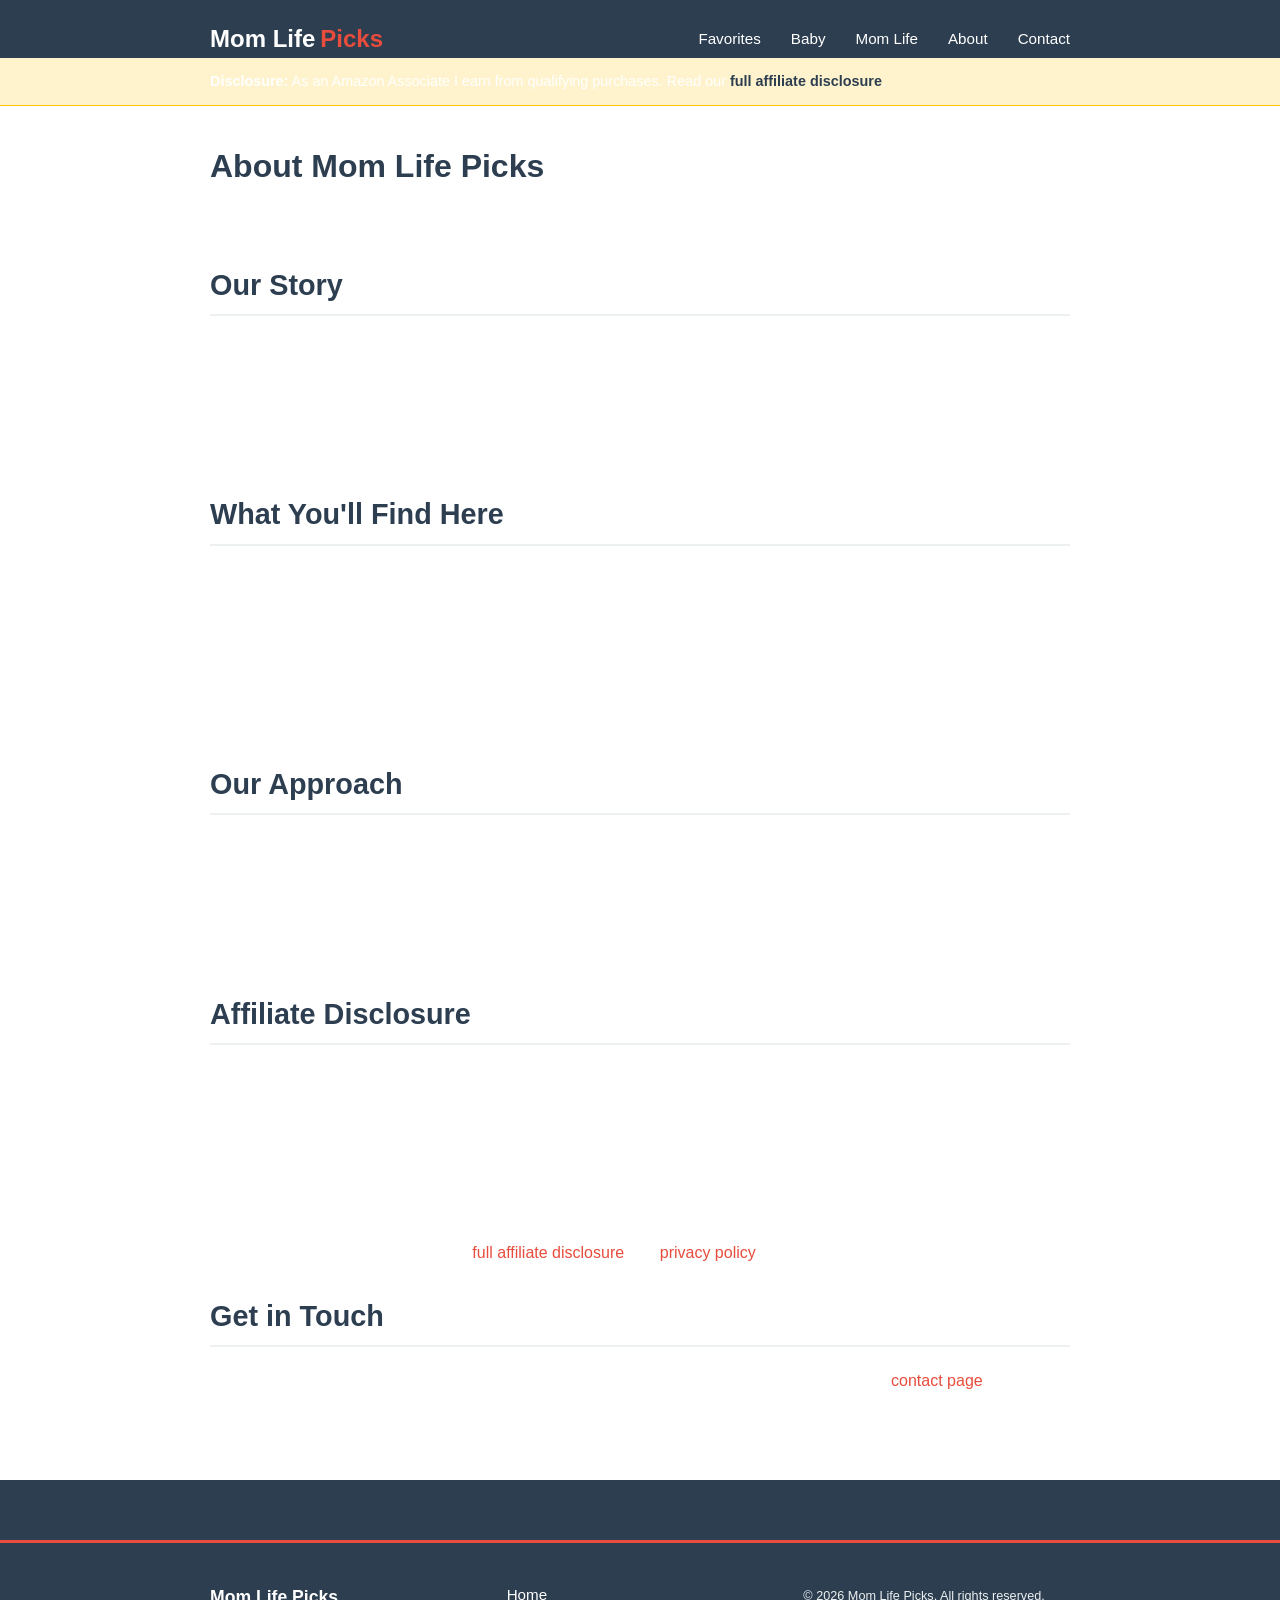
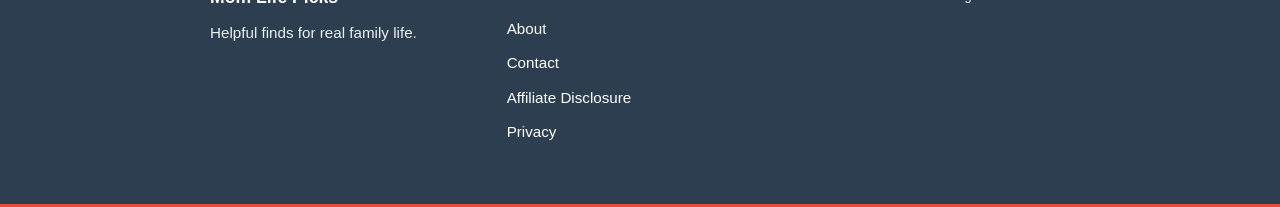
==== about.html @ 4f9dafab "Initial commit: Move Mom Life Picks to GitHub Pages" ====
<!doctype html>
<html lang="en"><head><meta charset="utf-8"><meta name="viewport" content="width=device-width,initial-scale=1">
<title>About Mom Life Picks | Amazon Affiliate Blog</title><meta name="description" content="Learn about Mom Life Picks and our mission to help busy moms find practical Amazon products.">
<link rel="stylesheet" href="style.css"></head>
<body>
<header class="top"><div class="wrap nav"><a class="logo" href="index.html">Mom Life <span>Picks</span></a><nav><a href="index.html#favorites">Favorites</a><a href="index.html#baby">Baby</a><a href="index.html#mom">Mom Life</a><a href="about.html">About</a><a href="contact.html">Contact</a></nav></div></div>
<div class="disclosure"><div class="wrap"><strong>Disclosure:</strong> As an Amazon Associate I earn from qualifying purchases. Read our <a href="affiliate-disclosure.html">full affiliate disclosure</a>.</div></div>
<main class="page-content"><div class="wrap">
<h1>About Mom Life Picks</h1>
<p>Welcome to Mom Life Picks—a place for real moms to find practical, honest product recommendations.</p>

<h2>Our Story</h2>
<p>As a new mom, I was overwhelmed by the amount of products marketed as "essential" for babies and families. In the chaos of early parenthood, I found myself buying things I actually used and skipping the trendy stuff that didn't fit our life.</p>
<p>Mom Life Picks started as a way to share what actually works—the products, routines, and tips that make daily mom life easier, without the overwhelm.</p>

<h2>What You'll Find Here</h2>
<p>This blog focuses on practical Amazon finds across several categories:</p>
<ul>
<li><strong>Baby Essentials:</strong> Diapers, wipes, carriers, and products for newborns and infants</li>
<li><strong>Toddler Gear:</strong> Travel tips, routines, and items that make life with toddlers easier</li>
<li><strong>Mom Life:</strong> Organization, self-care, and those small things that make a big difference</li>
<li><strong>Home & Family:</strong> Products that support busy households</li>
</ul>

<h2>Our Approach</h2>
<p>Every recommendation on Mom Life Picks comes from a place of genuine usefulness. We ask: Will this actually solve a problem? Will a real mom use this regularly? Does it represent good value?</p>
<p>We believe the best products are the ones you'll reach for again and again—not the ones that look cute on Instagram and sit in a drawer.</p>

<h2>Affiliate Disclosure</h2>
<p>Mom Life Picks is a participant in the Amazon Associates Program. When you click on product links and make a purchase, we earn a small commission at no additional cost to you. This helps us continue creating helpful recommendations.</p>
<p>Your purchases support Mom Life Picks and help us bring you more practical recommendations. Thank you for your support!</p>
<p>For complete details, please see our <a href="affiliate-disclosure.html">full affiliate disclosure</a> and <a href="privacy-policy.html">privacy policy</a>.</p>

<h2>Get in Touch</h2>
<p>Have a question, suggestion, or product recommendation? We'd love to hear from you. Visit our <a href="contact.html">contact page</a> to reach out.</p>
</div></main>
<footer><div class="wrap footer-grid"><div><strong>Mom Life Picks</strong><p>Helpful finds for real family life.</p></div><div><nav class="footer-nav"><a href="index.html">Home</a><a href="about.html">About</a><a href="contact.html">Contact</a><a href="affiliate-disclosure.html">Affiliate Disclosure</a><a href="privacy-policy.html">Privacy</a></nav></div><div><p><small>&copy; 2026 Mom Life Picks. All rights reserved.</small></p></div></div></footer>
</body></html>
---- style.css ----
/* Typography & Colors */
:root {
  --primary-color: #2c3e50;
  --accent-color: #e74c3c;
  --light-bg: #f8f9fa;
  --border-color: #ecf0f1;
  --text-dark: #2c3e50;
  --text-light: #7f8c8d;
}

* {
  margin: 0;
  padding: 0;
  box-sizing: border-box;
}

body {
  font-family: -apple-system, BlinkMacSystemFont, 'Segoe UI', Roboto, Oxygen, Ubuntu, Cantarell, sans-serif;
  line-height: 1.6;
  color: var(--text-dark);
  background-color: #fff;
}

/* Wrapper & Layout */
.wrap {
  max-width: 900px;
  margin: 0 auto;
  padding: 0 20px;
}

/* Header & Navigation */
header.top {
  background: var(--primary-color);
  color: white;
  padding: 20px 0;
  border-bottom: 3px solid var(--accent-color);
}

.nav {
  display: flex;
  justify-content: space-between;
  align-items: center;
}

.logo {
  font-size: 1.5rem;
  font-weight: bold;
  color: white;
  text-decoration: none;
  display: flex;
  align-items: center;
  gap: 5px;
}

.logo span {
  color: var(--accent-color);
}

header nav {
  display: flex;
  gap: 30px;
  flex-wrap: wrap;
}

header nav a {
  color: white;
  text-decoration: none;
  font-size: 0.95rem;
  transition: color 0.3s ease;
}

header nav a:hover {
  color: var(--accent-color);
}

/* Disclosure Banner */
.disclosure {
  background-color: #fff3cd;
  border-bottom: 1px solid #ffc107;
  padding: 12px 0;
  font-size: 0.9rem;
}

.disclosure a {
  color: var(--primary-color);
  font-weight: 600;
}

/* Main Content */
main {
  padding: 40px 0;
  min-height: 60vh;
}

/* Hero Section */
.hero {
  text-align: center;
  margin-bottom: 60px;
  padding: 40px 0;
}

.hero h1 {
  font-size: 2.5rem;
  color: var(--primary-color);
  margin-bottom: 15px;
}

.hero p {
  font-size: 1.2rem;
  color: var(--text-light);
}

/* Headings */
h1, h2, h3, h4, h5, h6 {
  color: var(--primary-color);
  margin-bottom: 15px;
  line-height: 1.3;
}

h2 {
  font-size: 1.8rem;
  margin-top: 30px;
  margin-bottom: 20px;
  border-bottom: 2px solid var(--border-color);
  padding-bottom: 10px;
}

h3 {
  font-size: 1.3rem;
}

/* Featured Post */
.featured-post {
  background-color: var(--light-bg);
  padding: 30px;
  border-radius: 8px;
  margin-bottom: 50px;
  border-left: 4px solid var(--accent-color);
}

.featured-post article {
  margin: 0;
}

.featured-post h3 {
  margin-bottom: 10px;
}

.featured-post p {
  color: var(--text-light);
  margin-bottom: 15px;
}

/* Post Grid */
.post-grid {
  margin-bottom: 50px;
}

.grid {
  display: grid;
  grid-template-columns: repeat(auto-fit, minmax(280px, 1fr));
  gap: 25px;
  margin-top: 20px;
}

.grid article {
  background: var(--light-bg);
  padding: 20px;
  border-radius: 8px;
  transition: transform 0.3s ease, box-shadow 0.3s ease;
}

.grid article:hover {
  transform: translateY(-5px);
  box-shadow: 0 4px 12px rgba(0,0,0,0.1);
}

.grid article h3 {
  margin-bottom: 10px;
}

.grid article p {
  color: var(--text-light);
  font-size: 0.95rem;
}

/* Links */
a {
  color: var(--accent-color);
  text-decoration: none;
  transition: color 0.3s ease;
}

a:hover {
  text-decoration: underline;
}

/* Buttons */
.button {
  display: inline-block;
  background-color: var(--accent-color);
  color: white;
  padding: 12px 24px;
  border-radius: 4px;
  text-decoration: none;
  font-weight: 600;
  transition: background-color 0.3s ease;
  margin-top: 10px;
}

.button:hover {
  background-color: #c0392b;
  text-decoration: none;
}

/* Post Page */
.post-page {
  padding: 40px 0;
}

.post-page .eyebrow {
  color: var(--accent-color);
  font-weight: 600;
  font-size: 0.85rem;
  letter-spacing: 1px;
  text-transform: uppercase;
}

.post-page h1 {
  font-size: 2rem;
  margin-top: 10px;
  margin-bottom: 10px;
}

.post-intro {
  font-size: 1.1rem;
  color: var(--text-light);
  margin-bottom: 30px;
  font-style: italic;
}

.post-body {
  line-height: 1.8;
  margin-bottom: 40px;
}

.post-body h2 {
  margin-top: 35px;
  font-size: 1.5rem;
}

.post-body h3 {
  margin-top: 25px;
  font-size: 1.1rem;
}

.post-body p {
  margin-bottom: 15px;
  line-height: 1.8;
}

.post-body ol, .post-body ul {
  margin: 20px 0 20px 30px;
}

.post-body li {
  margin-bottom: 10px;
}

.product-note {
  background-color: var(--light-bg);
  padding: 12px;
  border-left: 3px solid var(--accent-color);
  margin: 15px 0;
  font-style: italic;
  color: var(--text-light);
}

.back {
  margin-top: 50px;
  padding-top: 20px;
  border-top: 1px solid var(--border-color);
}

/* CTA Section */
.cta {
  background-color: var(--light-bg);
  padding: 40px 30px;
  border-radius: 8px;
  text-align: center;
  margin-top: 50px;
}

.cta h2 {
  border: none;
  margin-top: 0;
}

.cta p {
  font-size: 1.05rem;
  color: var(--text-light);
}

/* Footer */
footer {
  background-color: var(--primary-color);
  color: white;
  padding: 40px 0;
  margin-top: 60px;
  border-top: 3px solid var(--accent-color);
}

.footer-grid {
  display: grid;
  grid-template-columns: repeat(auto-fit, minmax(250px, 1fr));
  gap: 30px;
}

footer strong {
  display: block;
  margin-bottom: 10px;
  font-size: 1.1rem;
}

footer p {
  color: #ecf0f1;
  font-size: 0.95rem;
}

.footer-nav {
  display: flex;
  flex-direction: column;
  gap: 10px;
}

footer a {
  color: #ecf0f1;
  text-decoration: none;
  transition: color 0.3s ease;
}

footer a:hover {
  color: var(--accent-color);
}

/* Utility Classes */
.page-content {
  background: white;
  padding: 40px 0;
}

.page-content h1 {
  margin-bottom: 20px;
}

.page-content p {
  margin-bottom: 15px;
  line-height: 1.8;
}

.page-content h2 {
  margin-top: 30px;
}

.page-content ol, .page-content ul {
  margin: 15px 0 15px 30px;
}

.page-content li {
  margin-bottom: 8px;
}

/* Responsive Design */
@media (max-width: 768px) {
  .nav {
    flex-direction: column;
    gap: 15px;
  }

  header nav {
    flex-direction: column;
    gap: 15px;
    width: 100%;
  }

  header nav a {
    display: block;
  }

  .logo {
    font-size: 1.2rem;
  }

  .hero h1 {
    font-size: 2rem;
  }

  .hero p {
    font-size: 1rem;
  }

  .grid {
    grid-template-columns: 1fr;
  }

  .post-page h1 {
    font-size: 1.6rem;
  }

  h2 {
    font-size: 1.5rem;
  }

  .footer-grid {
    grid-template-columns: 1fr;
  }
}

@media (max-width: 480px) {
  .wrap {
    padding: 0 15px;
  }

  body {
    font-size: 14px;
  }

  .hero h1 {
    font-size: 1.6rem;
  }

  header nav {
    gap: 10px;
    font-size: 0.9rem;
  }

  .button {
    display: block;
    text-align: center;
  }
}
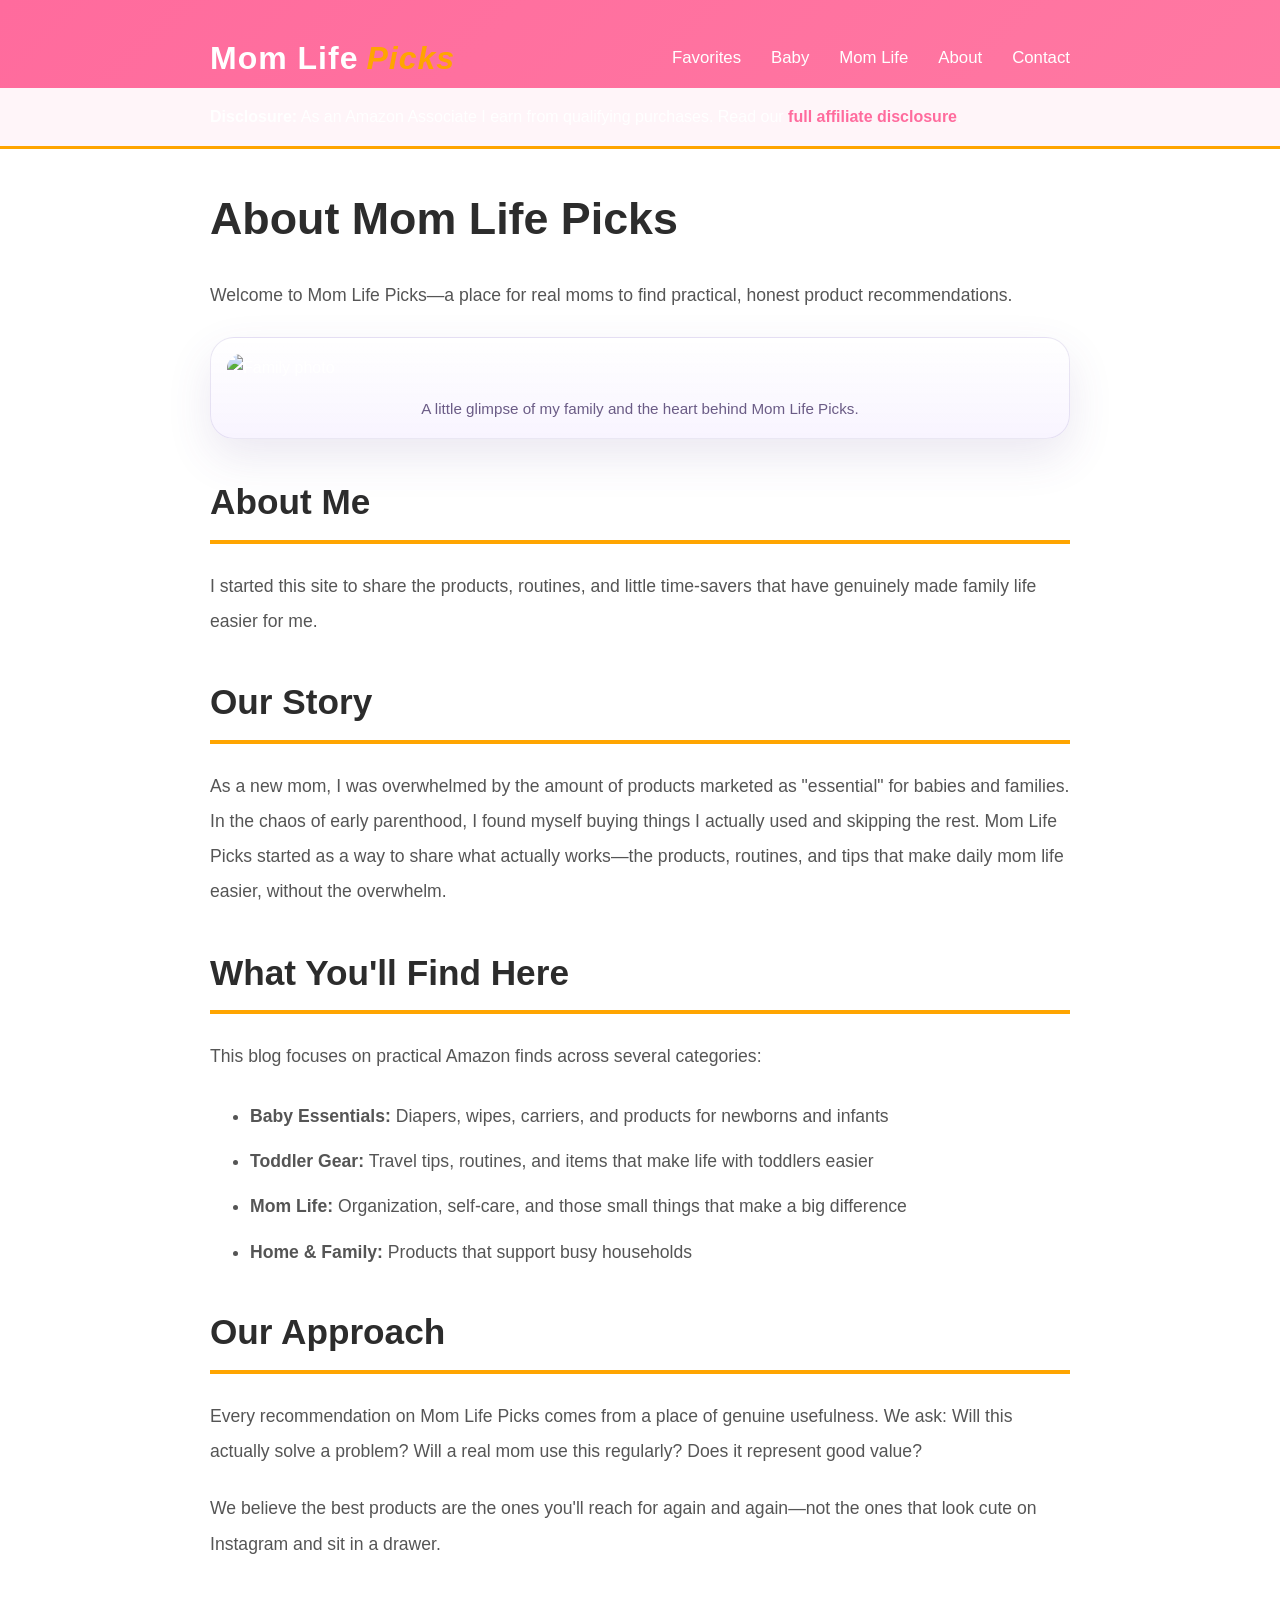
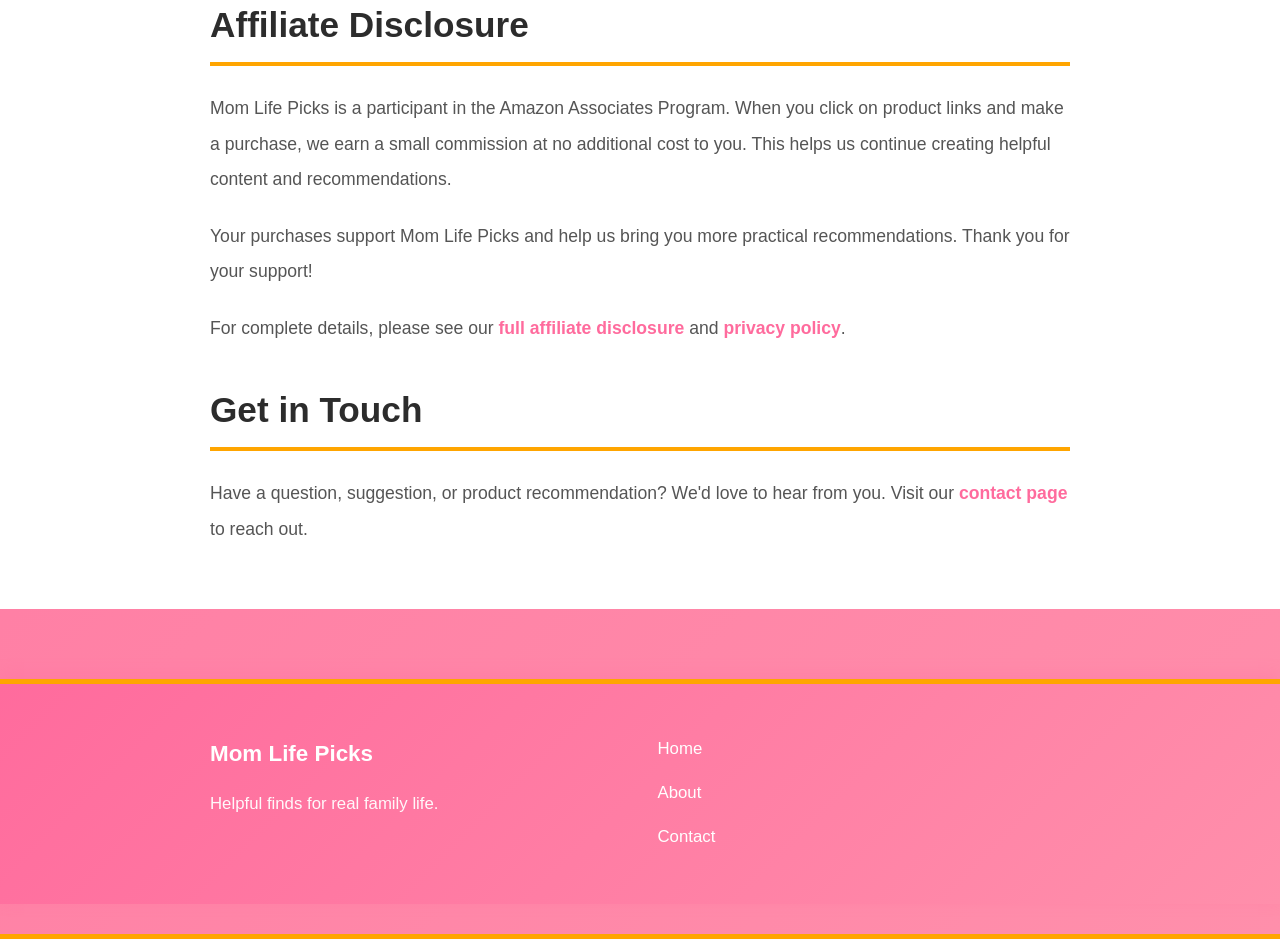
==== commit b944c30e: "Remove baby licking toy from family photo usage and keep bio featured" ====
--- a/about.html
+++ b/about.html
@@ -1,7 +1,33 @@
 <!doctype html>
 <html lang="en"><head><meta charset="utf-8"><meta name="viewport" content="width=device-width,initial-scale=1">
 <title>About Mom Life Picks | Amazon Affiliate Blog</title><meta name="description" content="Learn about Mom Life Picks and our mission to help busy moms find practical Amazon products.">
-<link rel="stylesheet" href="style.css"></head>
+<link rel="stylesheet" href="style.css">
+<style>
+.bio-feature {
+  margin: 1.5rem 0 2rem;
+  padding: 1rem;
+  border-radius: 24px;
+  background: linear-gradient(180deg, rgba(255,255,255,.92), rgba(248,244,255,.96));
+  box-shadow: 0 18px 45px rgba(88, 62, 140, .12);
+  border: 1px solid rgba(140, 120, 190, .18);
+}
+.bio-feature .bio-photo {
+  width: 100%;
+  max-height: 420px;
+  object-fit: cover;
+  border-radius: 18px;
+  display: block;
+}
+.bio-feature figcaption {
+  font-size: .95rem;
+  color: #6b5c86;
+  margin-top: .75rem;
+  text-align: center;
+}
+.bio-feature h2 {
+  margin-top: 0;
+}
+</style></head>
 <body>
 <header class="top"><div class="wrap nav"><a class="logo" href="index.html">Mom Life <span>Picks</span></a><nav><a href="index.html#favorites">Favorites</a><a href="index.html#baby">Baby</a><a href="index.html#mom">Mom Life</a><a href="about.html">About</a><a href="contact.html">Contact</a></nav></div></div>
 <div class="disclosure"><div class="wrap"><strong>Disclosure:</strong> As an Amazon Associate I earn from qualifying purchases. Read our <a href="affiliate-disclosure.html">full affiliate disclosure</a>.</div></div>
@@ -9,9 +35,16 @@
 <h1>About Mom Life Picks</h1>
 <p>Welcome to Mom Life Picks—a place for real moms to find practical, honest product recommendations.</p>
 
+<figure class="bio-feature">
+  <img src="images/family-photo.jpg" alt="Family photo" class="bio-photo">
+  <figcaption>A little glimpse of my family and the heart behind Mom Life Picks.</figcaption>
+</figure>
+
+<h2>About Me</h2>
+<p>I started this site to share the products, routines, and little time-savers that have genuinely made family life easier for me.</p>
+
 <h2>Our Story</h2>
-<p>As a new mom, I was overwhelmed by the amount of products marketed as "essential" for babies and families. In the chaos of early parenthood, I found myself buying things I actually used and skipping the trendy stuff that didn't fit our life.</p>
-<p>Mom Life Picks started as a way to share what actually works—the products, routines, and tips that make daily mom life easier, without the overwhelm.</p>
+<p>As a new mom, I was overwhelmed by the amount of products marketed as "essential" for babies and families. In the chaos of early parenthood, I found myself buying things I actually used and skipping the rest. Mom Life Picks started as a way to share what actually works—the products, routines, and tips that make daily mom life easier, without the overwhelm.</p>
 
 <h2>What You'll Find Here</h2>
 <p>This blog focuses on practical Amazon finds across several categories:</p>
@@ -27,12 +60,12 @@
 <p>We believe the best products are the ones you'll reach for again and again—not the ones that look cute on Instagram and sit in a drawer.</p>
 
 <h2>Affiliate Disclosure</h2>
-<p>Mom Life Picks is a participant in the Amazon Associates Program. When you click on product links and make a purchase, we earn a small commission at no additional cost to you. This helps us continue creating helpful recommendations.</p>
+<p>Mom Life Picks is a participant in the Amazon Associates Program. When you click on product links and make a purchase, we earn a small commission at no additional cost to you. This helps us continue creating helpful content and recommendations.</p>
 <p>Your purchases support Mom Life Picks and help us bring you more practical recommendations. Thank you for your support!</p>
 <p>For complete details, please see our <a href="affiliate-disclosure.html">full affiliate disclosure</a> and <a href="privacy-policy.html">privacy policy</a>.</p>
 
 <h2>Get in Touch</h2>
 <p>Have a question, suggestion, or product recommendation? We'd love to hear from you. Visit our <a href="contact.html">contact page</a> to reach out.</p>
 </div></main>
-<footer><div class="wrap footer-grid"><div><strong>Mom Life Picks</strong><p>Helpful finds for real family life.</p></div><div><nav class="footer-nav"><a href="index.html">Home</a><a href="about.html">About</a><a href="contact.html">Contact</a><a href="affiliate-disclosure.html">Affiliate Disclosure</a><a href="privacy-policy.html">Privacy</a></nav></div><div><p><small>&copy; 2026 Mom Life Picks. All rights reserved.</small></p></div></div></footer>
-</body></html>+<footer><div class="wrap footer-grid"><div><strong>Mom Life Picks</strong><p>Helpful finds for real family life.</p></div><div><nav class="footer-nav"><a href="index.html">Home</a><a href="about.html">About</a><a href="contact.html">Contact</a></nav></div></div></footer>
+</body></html>
--- a/style.css
+++ b/style.css
@@ -1,11 +1,12 @@
-/* Typography & Colors */
+/* Typography & Colors - Fun, Bright & Feminine with Better Readability */
 :root {
-  --primary-color: #2c3e50;
-  --accent-color: #e74c3c;
-  --light-bg: #f8f9fa;
-  --border-color: #ecf0f1;
-  --text-dark: #2c3e50;
-  --text-light: #7f8c8d;
+  --primary-color: #ff6b9d;
+  --accent-color: #ffa500;
+  --light-bg: #ffffff;
+  --border-color: #ffb3d9;
+  --text-dark: #2c2c2c;
+  --text-light: #555555;
+  --secondary-bg: #f8f8f8;
 }
 
 * {
@@ -15,10 +16,13 @@
 }
 
 body {
-  font-family: -apple-system, BlinkMacSystemFont, 'Segoe UI', Roboto, Oxygen, Ubuntu, Cantarell, sans-serif;
-  line-height: 1.6;
-  color: var(--text-dark);
-  background-color: #fff;
+  font-family: 'Segoe UI', 'Helvetica Neue', Arial, sans-serif;
+  line-height: 1.8;
+  color: var(--text-dark);
+  background: #ffffff;
+  letter-spacing: 0px;
+  font-size: 16px;
+  font-weight: 400;
 }
 
 /* Wrapper & Layout */
@@ -30,10 +34,11 @@
 
 /* Header & Navigation */
 header.top {
-  background: var(--primary-color);
+  background: linear-gradient(135deg, #ff6b9d 0%, #ff8fab 100%);
   color: white;
-  padding: 20px 0;
-  border-bottom: 3px solid var(--accent-color);
+  padding: 30px 0;
+  border-bottom: 5px solid #ffa500;
+  box-shadow: 0 4px 15px rgba(255, 107, 157, 0.3);
 }
 
 .nav {
@@ -43,17 +48,22 @@
 }
 
 .logo {
-  font-size: 1.5rem;
-  font-weight: bold;
+  font-size: 2rem;
+  font-weight: 700;
   color: white;
   text-decoration: none;
   display: flex;
   align-items: center;
-  gap: 5px;
+  gap: 8px;
+  font-family: 'Segoe UI', Arial, sans-serif;
+  letter-spacing: 1px;
+  text-shadow: none;
 }
 
 .logo span {
-  color: var(--accent-color);
+  color: #ffa500;
+  font-style: italic;
+  font-weight: 700;
 }
 
 header nav {
@@ -65,20 +75,26 @@
 header nav a {
   color: white;
   text-decoration: none;
-  font-size: 0.95rem;
-  transition: color 0.3s ease;
+  font-size: 1.05rem;
+  font-weight: 500;
+  transition: all 0.3s ease;
+  font-family: 'Segoe UI', Arial, sans-serif;
+  border-bottom: 2px solid transparent;
 }
 
 header nav a:hover {
-  color: var(--accent-color);
+  color: #ffa500;
+  border-bottom: 2px solid white;
+  transform: translateY(-2px);
 }
 
 /* Disclosure Banner */
 .disclosure {
-  background-color: #fff3cd;
-  border-bottom: 1px solid #ffc107;
-  padding: 12px 0;
-  font-size: 0.9rem;
+  background: #fff5f9;
+  border-bottom: 3px solid #ffa500;
+  padding: 15px 0;
+  font-size: 1rem;
+  font-weight: 500;
 }
 
 .disclosure a {
@@ -88,54 +104,76 @@
 
 /* Main Content */
 main {
-  padding: 40px 0;
+  padding: 50px 0;
   min-height: 60vh;
+  background: #ffffff;
 }
 
 /* Hero Section */
 .hero {
   text-align: center;
   margin-bottom: 60px;
-  padding: 40px 0;
+  padding: 50px 20px;
+  background: #fff5f9;
+  border-radius: 20px;
+  border: 3px solid #ffb3d9;
 }
 
 .hero h1 {
-  font-size: 2.5rem;
+  font-size: 3.5rem;
   color: var(--primary-color);
-  margin-bottom: 15px;
+  margin-bottom: 20px;
+  font-family: 'Segoe UI', Arial, sans-serif;
+  font-weight: 700;
+  letter-spacing: 0px;
+  line-height: 1.2;
 }
 
 .hero p {
-  font-size: 1.2rem;
-  color: var(--text-light);
+  font-size: 1.4rem;
+  color: var(--text-dark);
+  font-weight: 400;
+  font-family: 'Segoe UI', Arial, sans-serif;
 }
 
 /* Headings */
 h1, h2, h3, h4, h5, h6 {
-  color: var(--primary-color);
-  margin-bottom: 15px;
+  color: var(--text-dark);
+  margin-bottom: 20px;
   line-height: 1.3;
+  font-family: 'Segoe UI', Arial, sans-serif;
+  font-weight: 700;
+}
+
+h1 {
+  font-size: 2.8rem;
+  color: var(--text-dark);
 }
 
 h2 {
-  font-size: 1.8rem;
-  margin-top: 30px;
-  margin-bottom: 20px;
-  border-bottom: 2px solid var(--border-color);
-  padding-bottom: 10px;
+  font-size: 2.2rem;
+  margin-top: 40px;
+  margin-bottom: 25px;
+  border-bottom: 4px solid var(--accent-color);
+  padding-bottom: 15px;
+  color: var(--text-dark);
 }
 
 h3 {
-  font-size: 1.3rem;
+  font-size: 1.6rem;
+  color: var(--text-dark);
+  font-weight: 700;
 }
 
 /* Featured Post */
 .featured-post {
-  background-color: var(--light-bg);
-  padding: 30px;
-  border-radius: 8px;
-  margin-bottom: 50px;
-  border-left: 4px solid var(--accent-color);
+  background: #fff5f9;
+  padding: 40px;
+  border-radius: 15px;
+  margin-bottom: 60px;
+  border-left: 8px solid var(--accent-color);
+  box-shadow: 0 4px 12px rgba(255, 107, 157, 0.1);
+  border: 2px solid #ffb3d9;
 }
 
 .featured-post article {
@@ -143,204 +181,274 @@
 }
 
 .featured-post h3 {
-  margin-bottom: 10px;
+  margin-bottom: 15px;
+  color: var(--text-dark);
 }
 
 .featured-post p {
   color: var(--text-light);
   margin-bottom: 15px;
+  font-size: 1.1rem;
+  line-height: 1.8;
 }
 
 /* Post Grid */
 .post-grid {
-  margin-bottom: 50px;
+  margin-bottom: 60px;
 }
 
 .grid {
   display: grid;
   grid-template-columns: repeat(auto-fit, minmax(280px, 1fr));
-  gap: 25px;
-  margin-top: 20px;
+  gap: 30px;
+  margin-top: 25px;
 }
 
 .grid article {
-  background: var(--light-bg);
-  padding: 20px;
-  border-radius: 8px;
-  transition: transform 0.3s ease, box-shadow 0.3s ease;
+  background: #fff5f9;
+  padding: 30px;
+  border-radius: 15px;
+  border: 2px solid #ffb3d9;
+  transition: all 0.3s ease;
+  box-shadow: 0 4px 12px rgba(255, 107, 157, 0.1);
 }
 
 .grid article:hover {
-  transform: translateY(-5px);
-  box-shadow: 0 4px 12px rgba(0,0,0,0.1);
+  transform: translateY(-8px);
+  box-shadow: 0 8px 20px rgba(255, 107, 157, 0.2);
+  border-color: var(--accent-color);
 }
 
 .grid article h3 {
-  margin-bottom: 10px;
+  margin-bottom: 15px;
+  color: var(--text-dark);
+  font-size: 1.5rem;
 }
 
 .grid article p {
   color: var(--text-light);
-  font-size: 0.95rem;
+  font-size: 1.05rem;
+  line-height: 1.8;
 }
 
 /* Links */
 a {
+  color: var(--primary-color);
+  text-decoration: none;
+  transition: all 0.3s ease;
+  font-weight: 600;
+}
+
+a:hover {
   color: var(--accent-color);
-  text-decoration: none;
-  transition: color 0.3s ease;
-}
-
-a:hover {
   text-decoration: underline;
 }
 
 /* Buttons */
 .button {
   display: inline-block;
-  background-color: var(--accent-color);
+  background: linear-gradient(135deg, var(--primary-color) 0%, #ff8fab 100%);
   color: white;
-  padding: 12px 24px;
-  border-radius: 4px;
+  padding: 18px 35px;
+  border-radius: 25px;
   text-decoration: none;
   font-weight: 600;
-  transition: background-color 0.3s ease;
-  margin-top: 10px;
+  transition: all 0.3s ease;
+  margin-top: 15px;
+  font-size: 1.1rem;
+  box-shadow: 0 4px 15px rgba(255, 107, 157, 0.3);
 }
 
 .button:hover {
-  background-color: #c0392b;
+  transform: translateY(-3px);
+  box-shadow: 0 8px 25px rgba(255, 107, 157, 0.4);
   text-decoration: none;
 }
 
 /* Post Page */
 .post-page {
   padding: 40px 0;
+  background: #ffffff;
 }
 
 .post-page .eyebrow {
   color: var(--accent-color);
-  font-weight: 600;
-  font-size: 0.85rem;
-  letter-spacing: 1px;
+  font-weight: 700;
+  font-size: 0.95rem;
+  letter-spacing: 2px;
   text-transform: uppercase;
+  font-family: 'Segoe UI', Arial, sans-serif;
 }
 
 .post-page h1 {
+  font-size: 2.8rem;
+  margin-top: 20px;
+  margin-bottom: 25px;
+  color: var(--text-dark);
+}
+
+.post-intro {
+  font-size: 1.3rem;
+  color: var(--text-light);
+  margin-bottom: 35px;
+  font-style: italic;
+  font-weight: 400;
+  line-height: 1.9;
+}
+
+.post-body {
+  line-height: 2;
+  margin-bottom: 40px;
+  font-size: 1.1rem;
+  color: var(--text-light);
+}
+
+.post-body h2 {
+  margin-top: 45px;
   font-size: 2rem;
-  margin-top: 10px;
-  margin-bottom: 10px;
-}
-
-.post-intro {
-  font-size: 1.1rem;
-  color: var(--text-light);
-  margin-bottom: 30px;
+  color: var(--text-dark);
+}
+
+.post-body h3 {
+  margin-top: 30px;
+  font-size: 1.5rem;
+  color: var(--text-dark);
+}
+
+.post-body p {
+  margin-bottom: 20px;
+  line-height: 2;
+  color: var(--text-light);
+  font-size: 1.1rem;
+}
+
+.post-body ol, .post-body ul {
+  margin: 25px 0 25px 40px;
+  font-size: 1.1rem;
+}
+
+.post-body li {
+  margin-bottom: 15px;
+  color: var(--text-light);
+  line-height: 1.9;
+}
+
+.product-note {
+  background: #fff5f9;
+  padding: 20px;
+  border-left: 5px solid var(--accent-color);
+  border-radius: 8px;
+  margin: 25px 0;
   font-style: italic;
-}
-
-.post-body {
+  color: var(--text-light);
+  font-weight: 400;
+  border: 2px solid #ffb3d9;
+  font-size: 1.1rem;
   line-height: 1.8;
-  margin-bottom: 40px;
-}
-
-.post-body h2 {
-  margin-top: 35px;
-  font-size: 1.5rem;
-}
-
-.post-body h3 {
-  margin-top: 25px;
-  font-size: 1.1rem;
-}
-
-.post-body p {
-  margin-bottom: 15px;
-  line-height: 1.8;
-}
-
-.post-body ol, .post-body ul {
-  margin: 20px 0 20px 30px;
-}
-
-.post-body li {
-  margin-bottom: 10px;
-}
-
-.product-note {
-  background-color: var(--light-bg);
-  padding: 12px;
-  border-left: 3px solid var(--accent-color);
-  margin: 15px 0;
+}
+
+.post-image-container {
+  margin: 30px 0;
+  text-align: center;
+}
+
+.post-image {
+  max-width: 100%;
+  height: auto;
+  border-radius: 12px;
+  box-shadow: 0 4px 15px rgba(255, 107, 157, 0.15);
+  border: 2px solid #ffb3d9;
+}
+
+.image-caption {
+  font-size: 1rem;
+  color: var(--text-light);
   font-style: italic;
-  color: var(--text-light);
+  margin-top: 12px;
 }
 
 .back {
   margin-top: 50px;
-  padding-top: 20px;
-  border-top: 1px solid var(--border-color);
+  padding-top: 25px;
+  border-top: 3px dashed var(--accent-color);
+}
+
+.back a {
+  font-size: 1.15rem;
+  font-weight: 600;
 }
 
 /* CTA Section */
 .cta {
-  background-color: var(--light-bg);
-  padding: 40px 30px;
-  border-radius: 8px;
+  background: #fff5f9;
+  padding: 50px 40px;
+  border-radius: 20px;
   text-align: center;
-  margin-top: 50px;
+  margin-top: 60px;
+  border: 3px solid #ffb3d9;
+  box-shadow: 0 4px 12px rgba(255, 107, 157, 0.1);
 }
 
 .cta h2 {
   border: none;
   margin-top: 0;
+  color: var(--text-dark);
+  font-size: 2.2rem;
 }
 
 .cta p {
-  font-size: 1.05rem;
-  color: var(--text-light);
+  font-size: 1.25rem;
+  color: var(--text-light);
+  font-weight: 400;
 }
 
 /* Footer */
 footer {
-  background-color: var(--primary-color);
+  background: linear-gradient(135deg, #ff6b9d 0%, #ff8fab 100%);
   color: white;
-  padding: 40px 0;
-  margin-top: 60px;
-  border-top: 3px solid var(--accent-color);
+  padding: 50px 0;
+  margin-top: 70px;
+  border-top: 5px solid var(--accent-color);
+  box-shadow: 0 -4px 15px rgba(255, 107, 157, 0.3);
 }
 
 .footer-grid {
   display: grid;
   grid-template-columns: repeat(auto-fit, minmax(250px, 1fr));
-  gap: 30px;
+  gap: 35px;
 }
 
 footer strong {
   display: block;
-  margin-bottom: 10px;
-  font-size: 1.1rem;
+  margin-bottom: 15px;
+  font-size: 1.4rem;
+  font-family: 'Segoe UI', Arial, sans-serif;
+  font-weight: 700;
 }
 
 footer p {
-  color: #ecf0f1;
-  font-size: 0.95rem;
+  color: rgba(255, 255, 255, 0.95);
+  font-size: 1.05rem;
+  line-height: 1.8;
 }
 
 .footer-nav {
   display: flex;
   flex-direction: column;
-  gap: 10px;
+  gap: 12px;
 }
 
 footer a {
-  color: #ecf0f1;
+  color: rgba(255, 255, 255, 0.9);
   text-decoration: none;
-  transition: color 0.3s ease;
+  transition: all 0.3s ease;
+  font-weight: 600;
+  font-size: 1.05rem;
 }
 
 footer a:hover {
   color: var(--accent-color);
+  transform: translateX(5px);
 }
 
 /* Utility Classes */
@@ -350,28 +458,40 @@
 }
 
 .page-content h1 {
-  margin-bottom: 20px;
+  margin-bottom: 30px;
+  color: var(--text-dark);
+  font-size: 2.8rem;
 }
 
 .page-content p {
-  margin-bottom: 15px;
-  line-height: 1.8;
+  margin-bottom: 22px;
+  line-height: 2;
+  color: var(--text-light);
+  font-size: 1.1rem;
 }
 
 .page-content h2 {
-  margin-top: 30px;
+  margin-top: 40px;
+  color: var(--text-dark);
 }
 
 .page-content ol, .page-content ul {
-  margin: 15px 0 15px 30px;
+  margin: 25px 0 25px 40px;
+  font-size: 1.1rem;
 }
 
 .page-content li {
-  margin-bottom: 8px;
+  margin-bottom: 12px;
+  color: var(--text-light);
+  line-height: 1.9;
 }
 
 /* Responsive Design */
 @media (max-width: 768px) {
+  body {
+    font-size: 15px;
+  }
+
   .nav {
     flex-direction: column;
     gap: 15px;
@@ -379,24 +499,29 @@
 
   header nav {
     flex-direction: column;
-    gap: 15px;
+    gap: 12px;
     width: 100%;
   }
 
   header nav a {
     display: block;
+    font-size: 1rem;
   }
 
   .logo {
+    font-size: 1.7rem;
+  }
+
+  .hero {
+    padding: 35px 20px;
+  }
+
+  .hero h1 {
+    font-size: 2.5rem;
+  }
+
+  .hero p {
     font-size: 1.2rem;
-  }
-
-  .hero h1 {
-    font-size: 2rem;
-  }
-
-  .hero p {
-    font-size: 1rem;
   }
 
   .grid {
@@ -404,15 +529,24 @@
   }
 
   .post-page h1 {
-    font-size: 1.6rem;
+    font-size: 2.2rem;
   }
 
   h2 {
-    font-size: 1.5rem;
+    font-size: 1.8rem;
   }
 
   .footer-grid {
     grid-template-columns: 1fr;
+  }
+
+  .post-body,
+  .post-intro,
+  .post-body p,
+  .post-body ol,
+  .post-body ul,
+  .post-body li {
+    font-size: 1.05rem;
   }
 }
 
@@ -426,16 +560,26 @@
   }
 
   .hero h1 {
-    font-size: 1.6rem;
+    font-size: 2rem;
   }
 
   header nav {
     gap: 10px;
-    font-size: 0.9rem;
+    font-size: 0.95rem;
   }
 
   .button {
     display: block;
     text-align: center;
   }
-}+
+  .logo {
+    font-size: 1.4rem;
+  }
+
+  .post-body,
+  .post-intro,
+  .post-body p {
+    font-size: 1rem;
+  }
+}
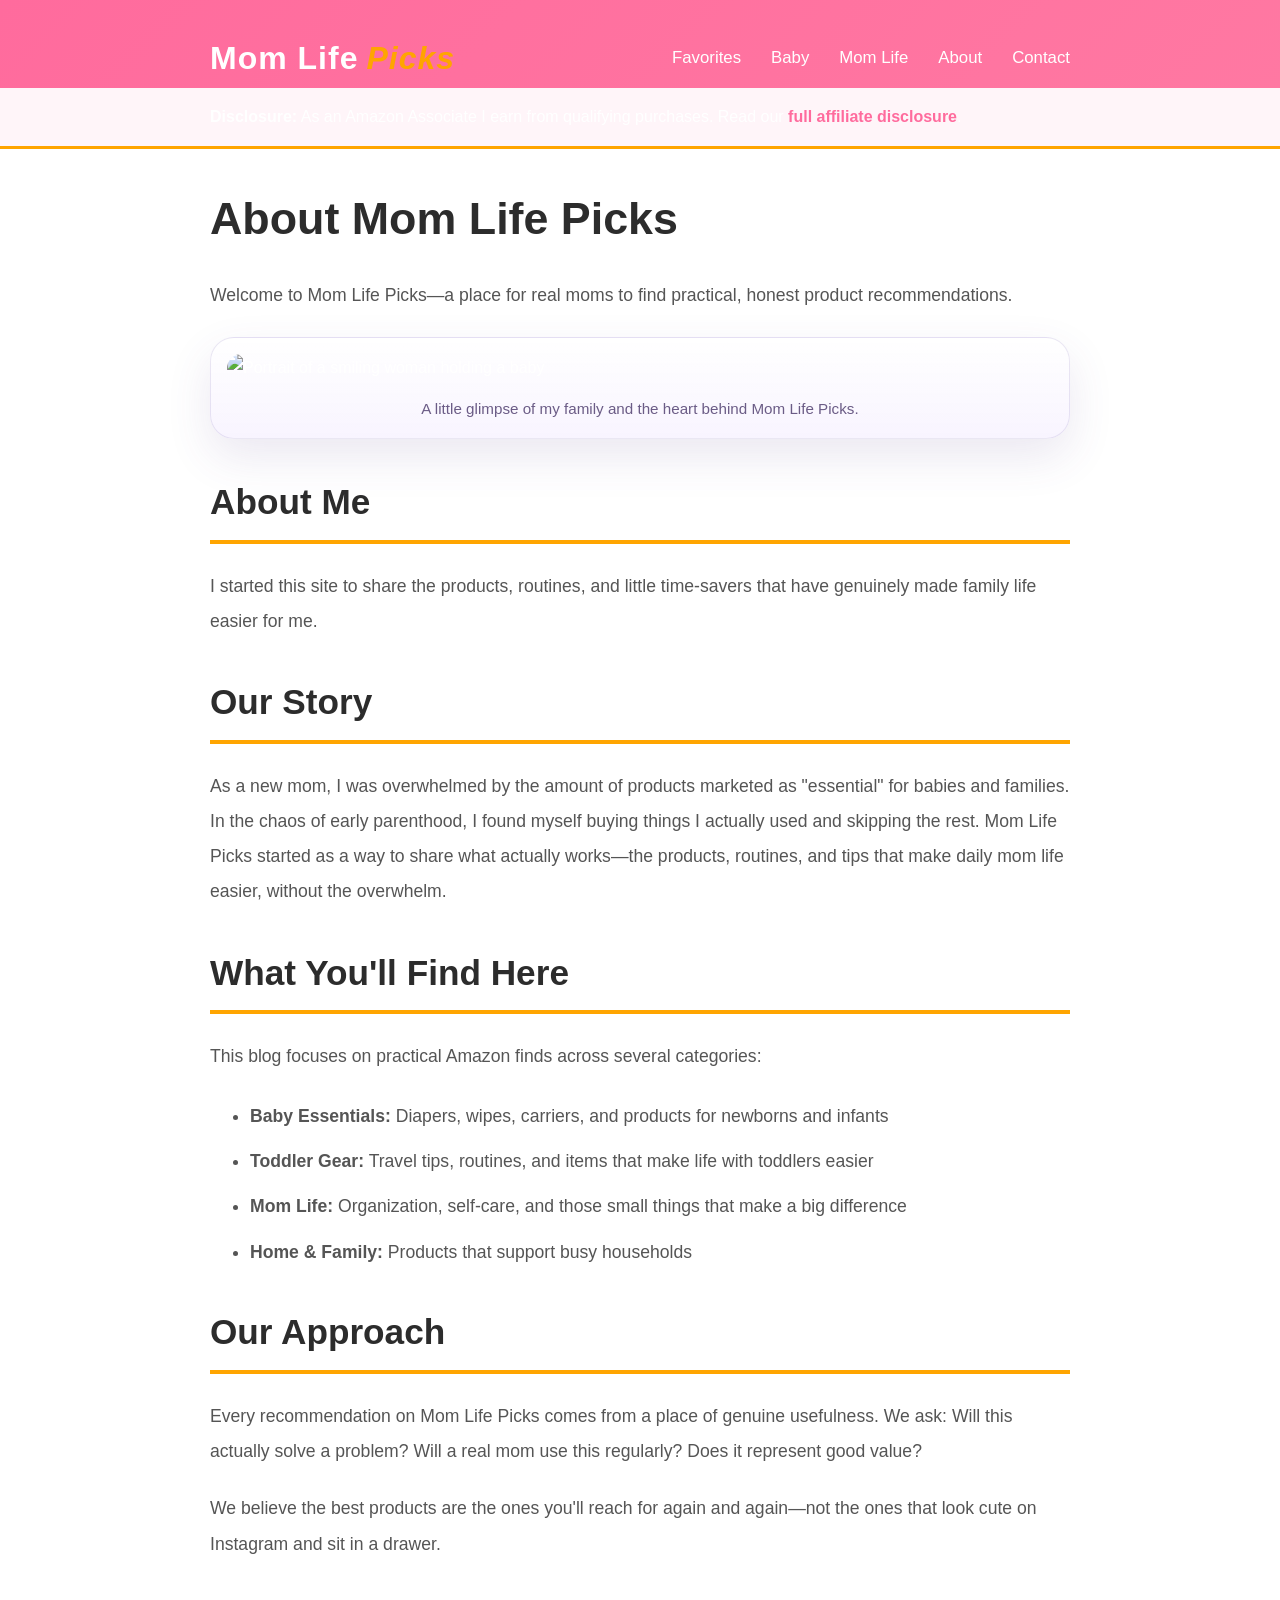
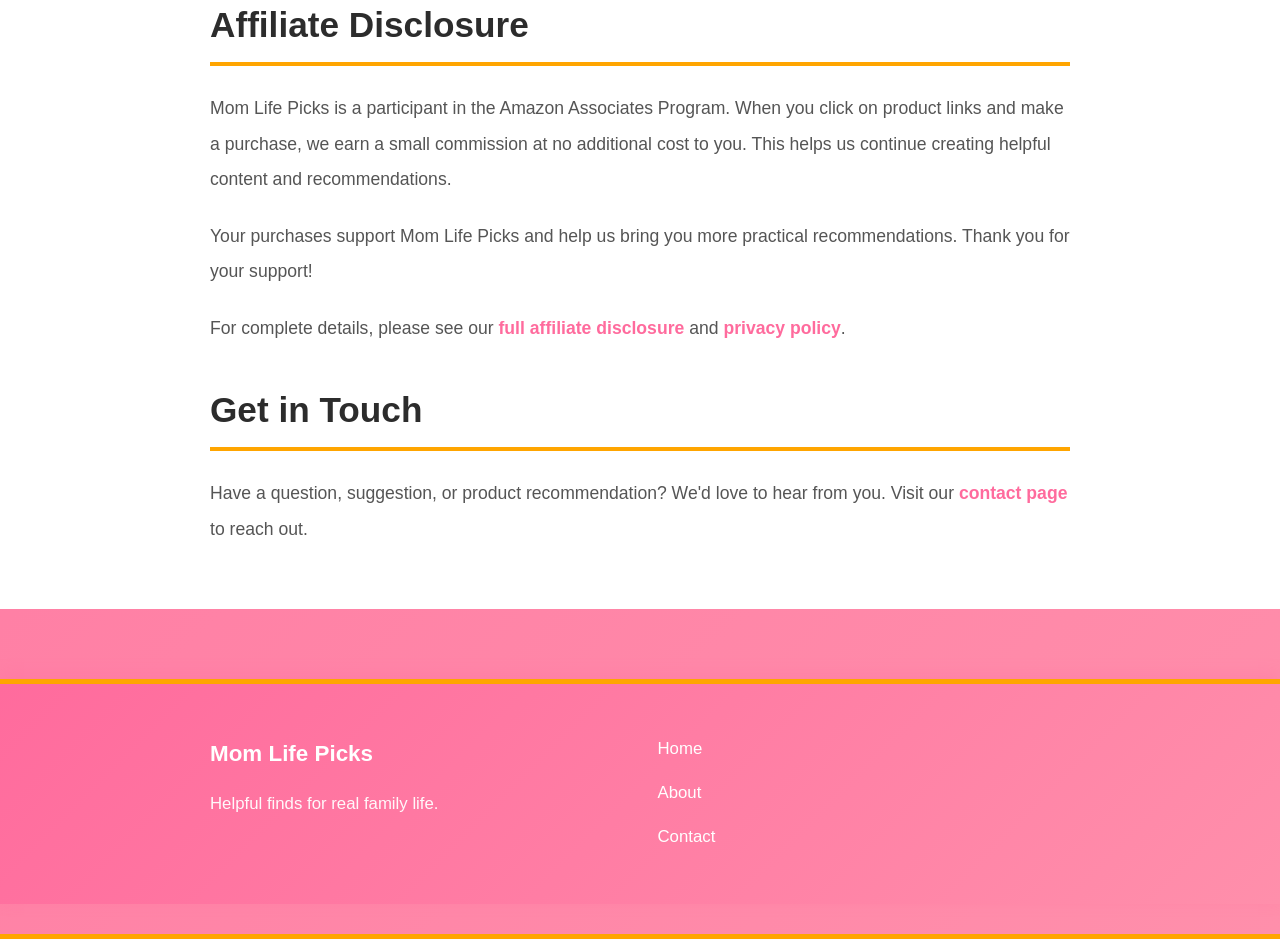
==== commit f51aec3c: "Use the provided bio photo in about and homepage cards" ====
--- a/about.html
+++ b/about.html
@@ -36,7 +36,7 @@
 <p>Welcome to Mom Life Picks—a place for real moms to find practical, honest product recommendations.</p>
 
 <figure class="bio-feature">
-  <img src="images/family-photo.jpg" alt="Family photo" class="bio-photo">
+  <img src="image3" alt="Portrait of a smiling woman holding a baby" class="bio-photo">
   <figcaption>A little glimpse of my family and the heart behind Mom Life Picks.</figcaption>
 </figure>
 
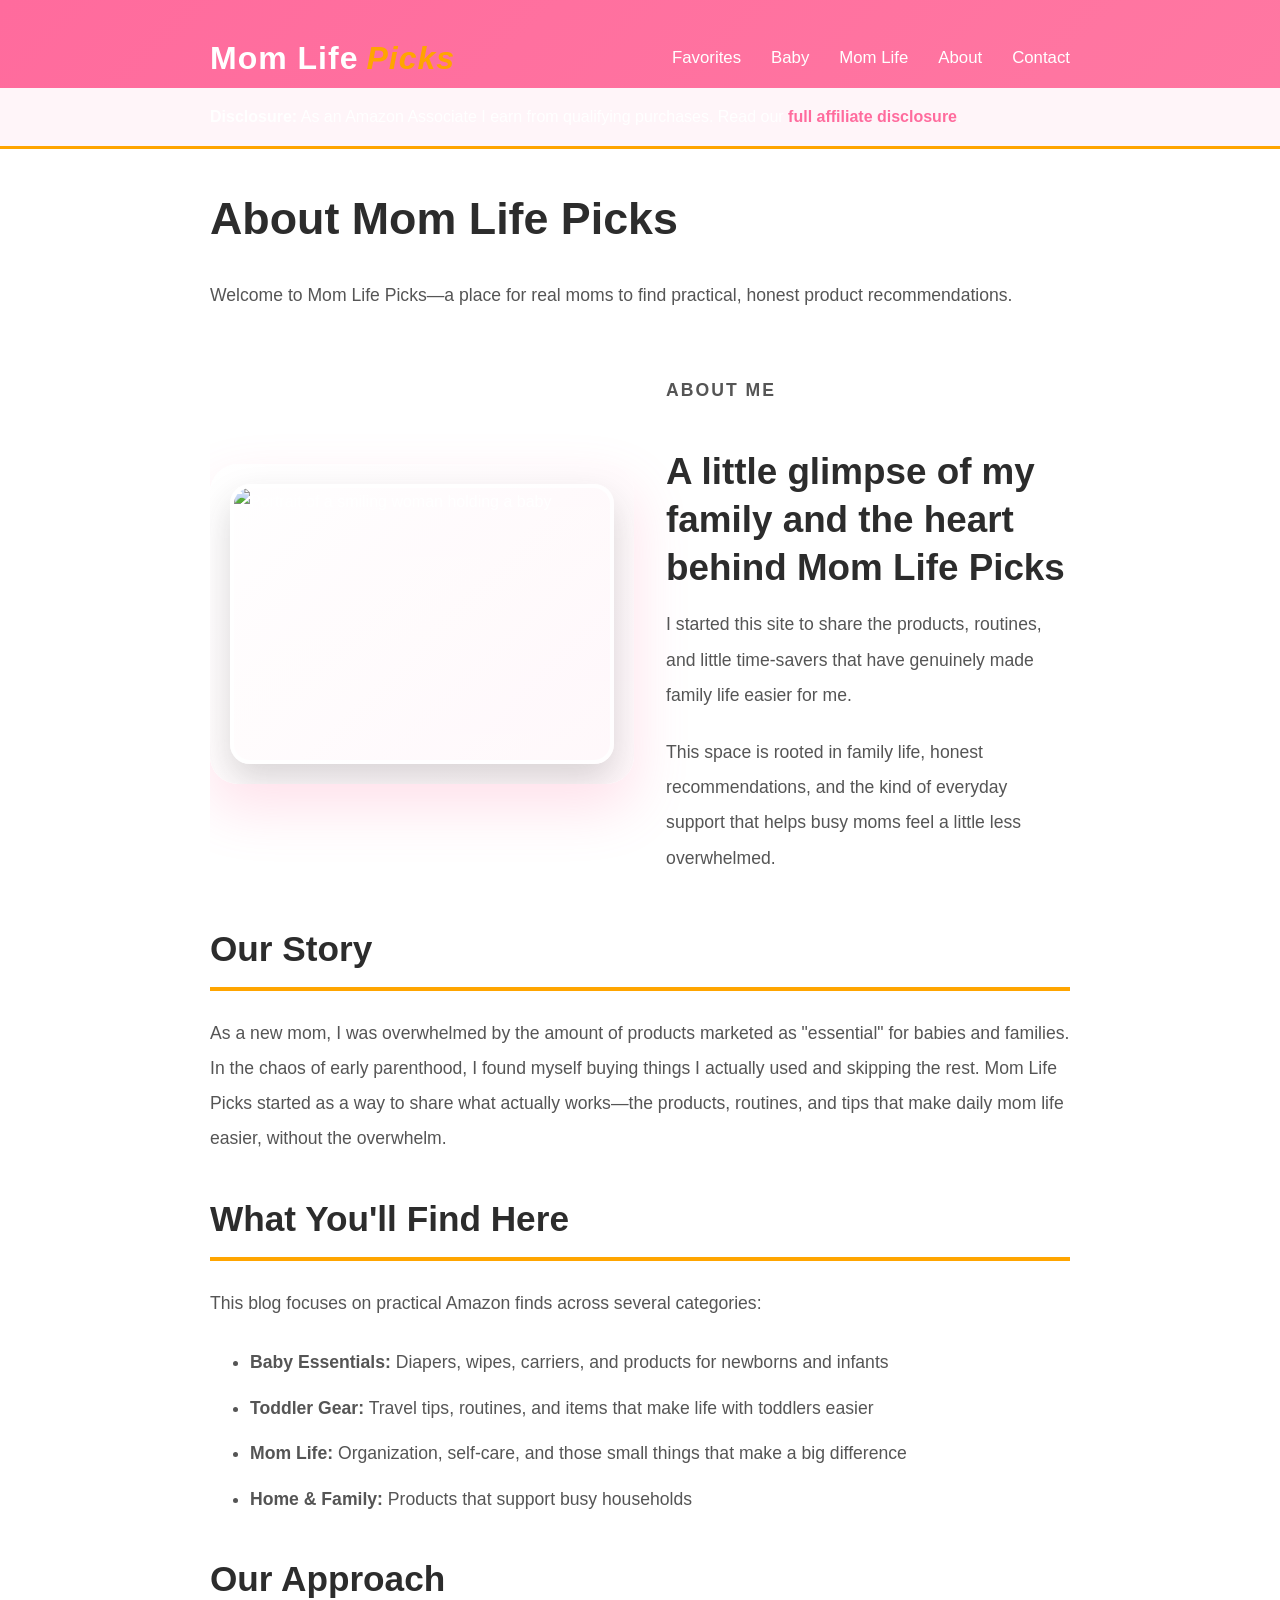
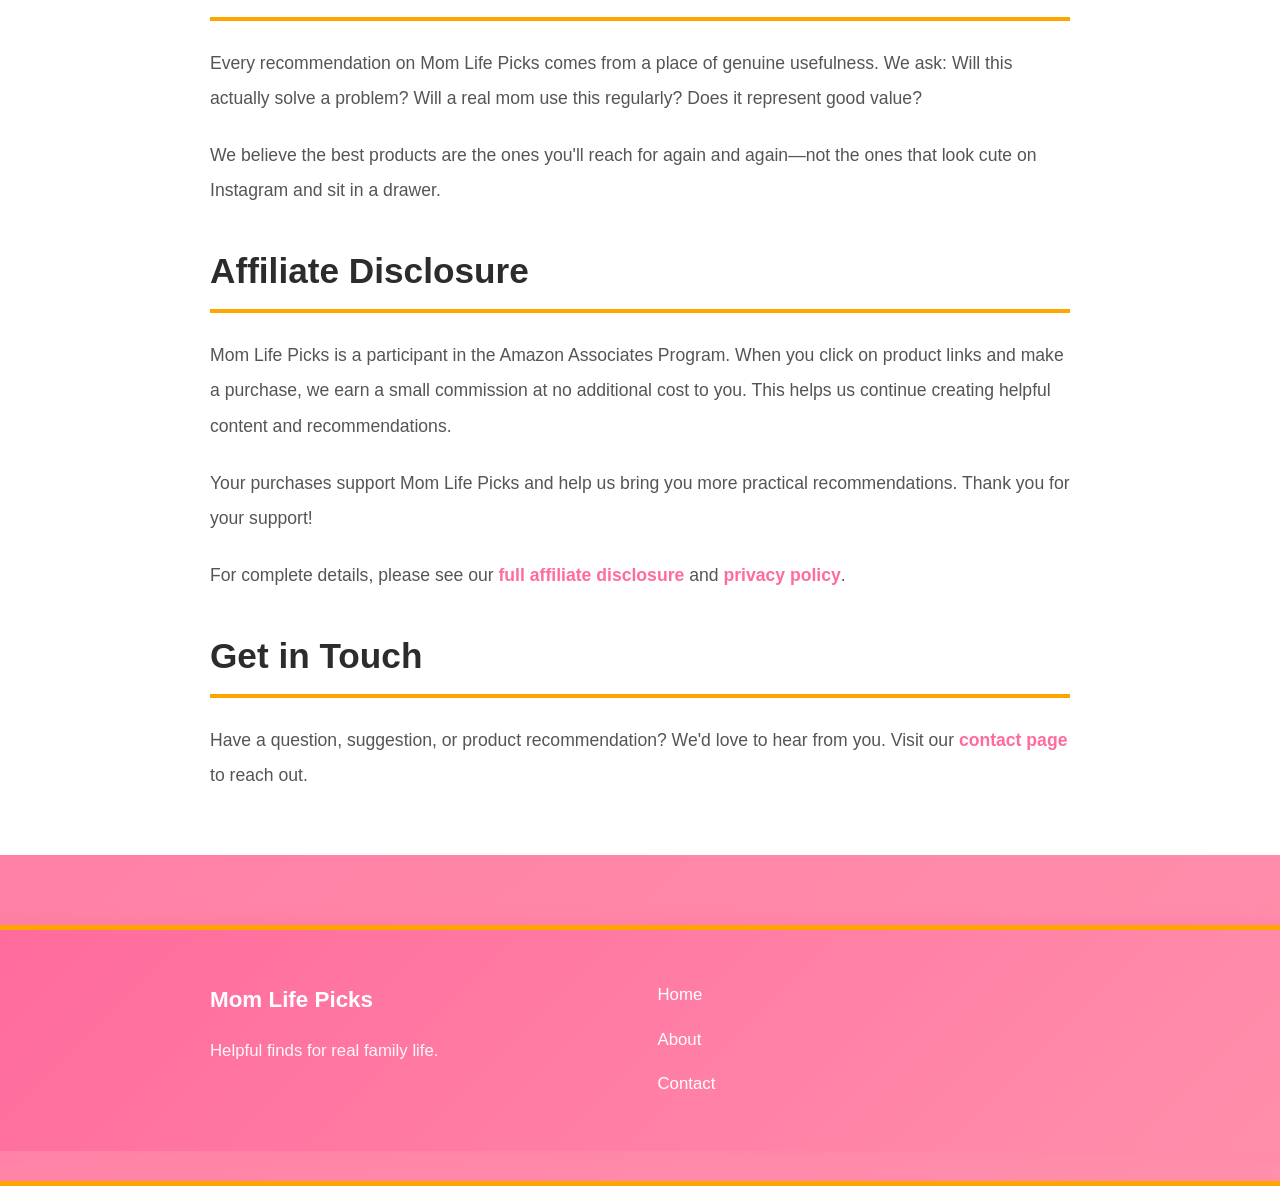
==== commit 8502b267: "feat: style homepage and about bio feature cards Co-authored-by: mama-mills0407 <315062262+mama-mill" ====
--- a/about.html
+++ b/about.html
@@ -1,47 +1,27 @@
 <!doctype html>
 <html lang="en"><head><meta charset="utf-8"><meta name="viewport" content="width=device-width,initial-scale=1">
 <title>About Mom Life Picks | Amazon Affiliate Blog</title><meta name="description" content="Learn about Mom Life Picks and our mission to help busy moms find practical Amazon products.">
-<link rel="stylesheet" href="style.css">
-<style>
-.bio-feature {
-  margin: 1.5rem 0 2rem;
-  padding: 1rem;
-  border-radius: 24px;
-  background: linear-gradient(180deg, rgba(255,255,255,.92), rgba(248,244,255,.96));
-  box-shadow: 0 18px 45px rgba(88, 62, 140, .12);
-  border: 1px solid rgba(140, 120, 190, .18);
-}
-.bio-feature .bio-photo {
-  width: 100%;
-  max-height: 420px;
-  object-fit: cover;
-  border-radius: 18px;
-  display: block;
-}
-.bio-feature figcaption {
-  font-size: .95rem;
-  color: #6b5c86;
-  margin-top: .75rem;
-  text-align: center;
-}
-.bio-feature h2 {
-  margin-top: 0;
-}
-</style></head>
+<link rel="stylesheet" href="style.css"></head>
 <body>
-<header class="top"><div class="wrap nav"><a class="logo" href="index.html">Mom Life <span>Picks</span></a><nav><a href="index.html#favorites">Favorites</a><a href="index.html#baby">Baby</a><a href="index.html#mom">Mom Life</a><a href="about.html">About</a><a href="contact.html">Contact</a></nav></div></div>
+<header class="top"><div class="wrap nav"><a class="logo" href="index.html">Mom Life <span>Picks</span></a><nav><a href="index.html#favorites">Favorites</a><a href="index.html#baby">Baby</a><a href="index.html#mom">Mom Life</a><a href="about.html">About</a><a href="contact.html">Contact</a></nav></div>
 <div class="disclosure"><div class="wrap"><strong>Disclosure:</strong> As an Amazon Associate I earn from qualifying purchases. Read our <a href="affiliate-disclosure.html">full affiliate disclosure</a>.</div></div>
 <main class="page-content"><div class="wrap">
 <h1>About Mom Life Picks</h1>
 <p>Welcome to Mom Life Picks—a place for real moms to find practical, honest product recommendations.</p>
 
-<figure class="bio-feature">
-  <img src="image3" alt="Portrait of a smiling woman holding a baby" class="bio-photo">
-  <figcaption>A little glimpse of my family and the heart behind Mom Life Picks.</figcaption>
-</figure>
-
-<h2>About Me</h2>
-<p>I started this site to share the products, routines, and little time-savers that have genuinely made family life easier for me.</p>
+<section class="feature-card-section feature-card-section--spaced">
+  <div class="feature-card feature-card-wide">
+    <div class="feature-card-media" style="--feature-photo: url('images/family-photo.jpg');">
+      <img src="images/family-photo.jpg" alt="Portrait of a smiling woman holding a baby" class="feature-card-image">
+    </div>
+    <div class="feature-card-content">
+      <p class="eyebrow">About Me</p>
+      <h2>A little glimpse of my family and the heart behind Mom Life Picks</h2>
+      <p>I started this site to share the products, routines, and little time-savers that have genuinely made family life easier for me.</p>
+      <p>This space is rooted in family life, honest recommendations, and the kind of everyday support that helps busy moms feel a little less overwhelmed.</p>
+    </div>
+  </div>
+</section>
 
 <h2>Our Story</h2>
 <p>As a new mom, I was overwhelmed by the amount of products marketed as "essential" for babies and families. In the chaos of early parenthood, I found myself buying things I actually used and skipping the rest. Mom Life Picks started as a way to share what actually works—the products, routines, and tips that make daily mom life easier, without the overwhelm.</p>
--- a/style.css
+++ b/style.css
@@ -192,6 +192,106 @@
   line-height: 1.8;
 }
 
+.eyebrow {
+  color: var(--accent-color);
+  font-weight: 700;
+  font-size: 0.95rem;
+  letter-spacing: 2px;
+  text-transform: uppercase;
+  font-family: 'Segoe UI', Arial, sans-serif;
+  margin-bottom: 12px;
+}
+
+.feature-card-section {
+  position: relative;
+  overflow: hidden;
+}
+
+.feature-card {
+  display: grid;
+  grid-template-columns: minmax(0, 1.05fr) minmax(0, 1fr);
+  gap: 32px;
+  align-items: center;
+  padding: 10px 0;
+}
+
+.feature-card-wide {
+  margin-top: 10px;
+}
+
+.feature-card-media {
+  position: relative;
+  display: block;
+  min-height: 320px;
+  padding: 20px;
+  border-radius: 28px;
+  overflow: hidden;
+  isolation: isolate;
+  box-shadow: 0 24px 55px rgba(255, 107, 157, 0.2);
+  background: linear-gradient(135deg, rgba(255, 255, 255, 0.92), rgba(255, 245, 249, 0.98));
+}
+
+.feature-card-media::before {
+  content: "";
+  position: absolute;
+  inset: 18px;
+  z-index: 0;
+  border-radius: 24px;
+  background-image: var(--feature-photo);
+  background-position: center;
+  background-size: cover;
+  filter: blur(24px) saturate(1.08);
+  transform: scale(1.08);
+  opacity: 0.7;
+}
+
+.feature-card-media::after {
+  content: "";
+  position: absolute;
+  inset: 0;
+  z-index: 0;
+  background: linear-gradient(180deg, rgba(255, 255, 255, 0.08), rgba(255, 255, 255, 0.24));
+  pointer-events: none;
+}
+
+.feature-card-image {
+  position: relative;
+  z-index: 1;
+  display: block;
+  width: 100%;
+  min-height: 280px;
+  max-height: 420px;
+  object-fit: cover;
+  border-radius: 20px;
+  border: 4px solid rgba(255, 255, 255, 0.9);
+  box-shadow: 0 16px 35px rgba(44, 44, 44, 0.18);
+}
+
+.feature-card-content {
+  position: relative;
+  z-index: 1;
+}
+
+.feature-card-content h2,
+.feature-card-content h3 {
+  margin-top: 0;
+  margin-bottom: 16px;
+}
+
+.feature-card-content h2 {
+  border: none;
+  padding-bottom: 0;
+  font-size: 2.3rem;
+}
+
+.feature-card-content p:last-of-type {
+  margin-bottom: 0;
+}
+
+.feature-card-section--spaced {
+  margin: 40px 0 10px;
+}
+
 /* Post Grid */
 .post-grid {
   margin-bottom: 60px;
@@ -271,15 +371,6 @@
   background: #ffffff;
 }
 
-.post-page .eyebrow {
-  color: var(--accent-color);
-  font-weight: 700;
-  font-size: 0.95rem;
-  letter-spacing: 2px;
-  text-transform: uppercase;
-  font-family: 'Segoe UI', Arial, sans-serif;
-}
-
 .post-page h1 {
   font-size: 2.8rem;
   margin-top: 20px;
@@ -528,6 +619,20 @@
     grid-template-columns: 1fr;
   }
 
+  .feature-card {
+    grid-template-columns: 1fr;
+    gap: 24px;
+  }
+
+  .feature-card-media {
+    min-height: 260px;
+    padding: 16px;
+  }
+
+  .feature-card-content h2 {
+    font-size: 2rem;
+  }
+
   .post-page h1 {
     font-size: 2.2rem;
   }
@@ -563,6 +668,15 @@
     font-size: 2rem;
   }
 
+  .feature-card-media {
+    min-height: 220px;
+    padding: 14px;
+  }
+
+  .feature-card-image {
+    min-height: 220px;
+  }
+
   header nav {
     gap: 10px;
     font-size: 0.95rem;
